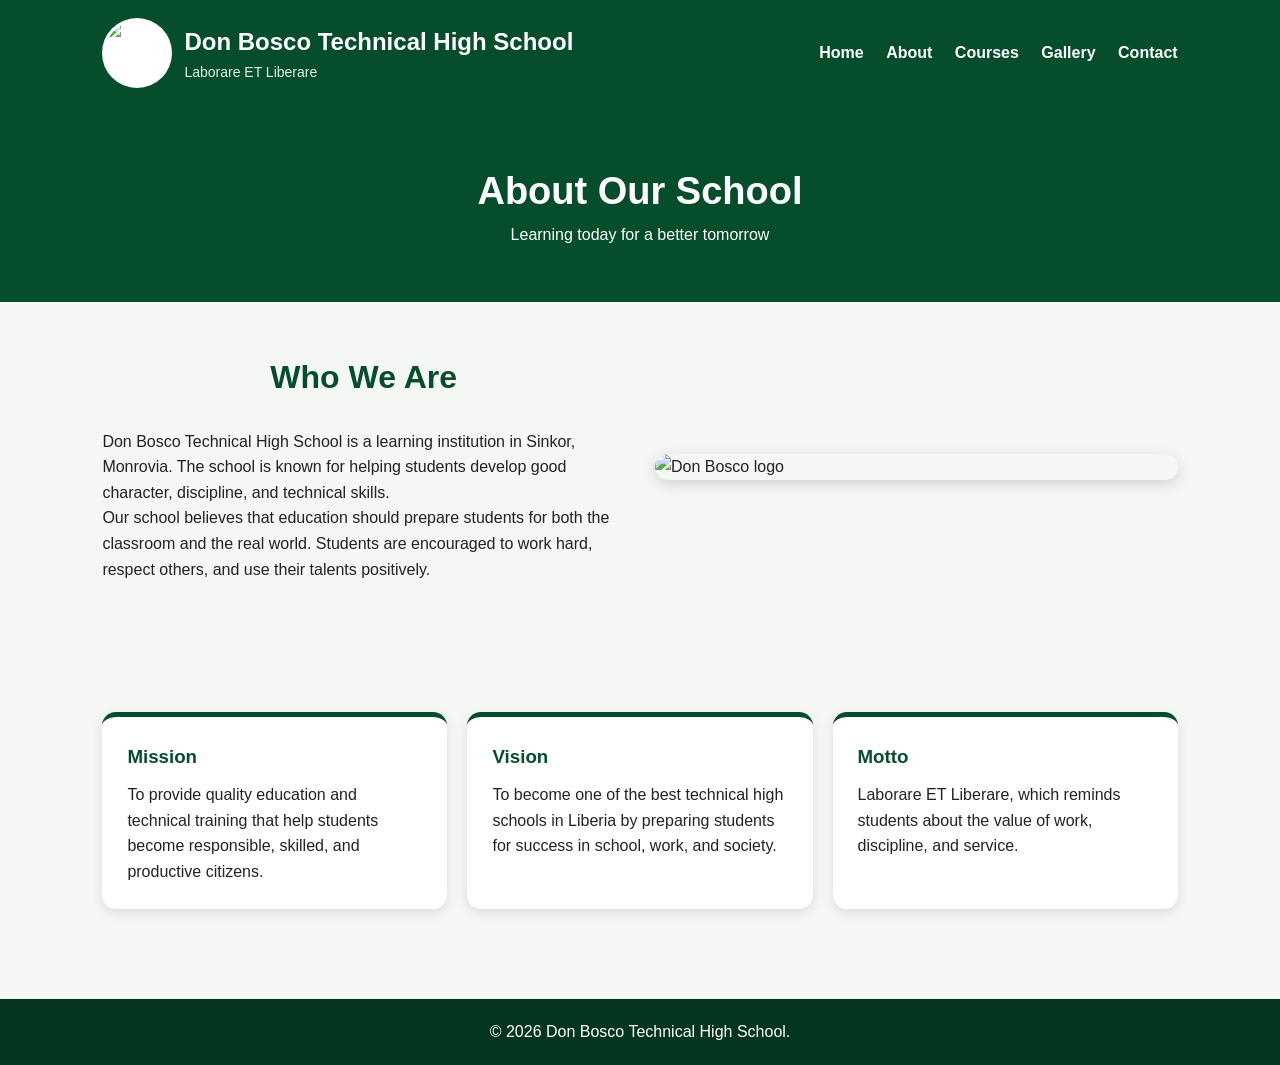
==== about.html @ fb0f15ff "Add files via upload" ====
<!DOCTYPE html>
<html lang="en">
<head>
    <meta charset="UTF-8">
    <meta name="viewport" content="width=device-width, initial-scale=1.0">
    <title>About Us - Don Bosco Technical High School</title>
    <link rel="stylesheet" href="styles.css">
</head>
<body>
    <header>
        <div class="logo-area">
            <img src="assets/logo.jpeg" alt="School Logo">
            <div>
                <h1>Don Bosco Technical High School</h1>
                <p>Laborare ET Liberare</p>
            </div>
        </div>
        <nav>
            <a href="index.html">Home</a>
            <a href="about.html">About</a>
            <a href="courses.html">Courses</a>
            <a href="gallery.html">Gallery</a>
            <a href="contact.html">Contact</a>
        </nav>
    </header>

    <section class="page-banner">
        <h2>About Our School</h2>
        <p>Learning today for a better tomorrow</p>
    </section>

    <section class="section two-column">
        <div>
            <h2>Who We Are</h2>
            <p>Don Bosco Technical High School is a learning institution in Sinkor, Monrovia. The school is known for helping students develop good character, discipline, and technical skills.</p>
            <p>Our school believes that education should prepare students for both the classroom and the real world. Students are encouraged to work hard, respect others, and use their talents positively.</p>
        </div>
        <img src="assets/logo.jpeg" alt="Don Bosco logo">
    </section>

    <section class="section">
        <div class="cards">
            <div class="card">
                <h3>Mission</h3>
                <p>To provide quality education and technical training that help students become responsible, skilled, and productive citizens.</p>
            </div>
            <div class="card">
                <h3>Vision</h3>
                <p>To become one of the best technical high schools in Liberia by preparing students for success in school, work, and society.</p>
            </div>
            <div class="card">
                <h3>Motto</h3>
                <p>Laborare ET Liberare, which reminds students about the value of work, discipline, and service.</p>
            </div>
        </div>
    </section>

    <footer>
        <p>&copy; 2026 Don Bosco Technical High School.</p>
    </footer>
</body>
</html>
---- styles.css ----
*{
    margin:0;
    padding:0;
    box-sizing:border-box;
}

body{
    font-family:Arial, Helvetica, sans-serif;
    background:#f4f7f4;
    color:#222;
    line-height:1.6;
}

header{
    background:#064d2b;
    color:white;
    padding:18px 8%;
    display:flex;
    align-items:center;
    justify-content:space-between;
    flex-wrap:wrap;
}

.logo-area{
    display:flex;
    align-items:center;
    gap:12px;
}

.logo-area img{
    width:70px;
    height:70px;
    border-radius:50%;
    object-fit:cover;
    background:white;
    padding:3px;
}

.logo-area h1{
    font-size:24px;
}

.logo-area p{
    font-size:14px;
    color:#d9f5df;
}

nav a{
    color:white;
    text-decoration:none;
    margin-left:18px;
    font-weight:bold;
}

nav a:hover{
    color:#f4c542;
}

.hero{
    min-height:430px;
    background:linear-gradient(rgba(0,0,0,0.55),rgba(0,0,0,0.55)), url('assets/admission2024.jpeg');
    background-size:cover;
    background-position:center;
    color:white;
    display:flex;
    align-items:center;
    padding:50px 8%;
}

.hero-content{
    max-width:700px;
}

.hero h2{
    font-size:45px;
    margin-bottom:15px;
}

.hero p{
    font-size:18px;
    margin-bottom:25px;
}

.btn{
    display:inline-block;
    background:#f4c542;
    color:#064d2b;
    padding:12px 22px;
    border-radius:25px;
    text-decoration:none;
    font-weight:bold;
}

.btn:hover{
    background:white;
}

.section{
    padding:50px 8%;
}

.section h2{
    text-align:center;
    color:#064d2b;
    margin-bottom:25px;
    font-size:32px;
}

.intro{
    max-width:900px;
    margin:auto;
    text-align:center;
    font-size:18px;
}

.cards{
    display:grid;
    grid-template-columns:repeat(auto-fit,minmax(230px,1fr));
    gap:20px;
    margin-top:30px;
}

.card{
    background:white;
    padding:25px;
    border-radius:14px;
    box-shadow:0 4px 12px rgba(0,0,0,0.1);
    border-top:5px solid #064d2b;
}

.card h3{
    color:#064d2b;
    margin-bottom:10px;
}

.page-banner{
    background:#064d2b;
    color:white;
    text-align:center;
    padding:55px 8%;
}

.page-banner h2{
    font-size:38px;
}

.two-column{
    display:grid;
    grid-template-columns:1fr 1fr;
    gap:30px;
    align-items:center;
}

.two-column img{
    width:100%;
    border-radius:15px;
    box-shadow:0 4px 14px rgba(0,0,0,0.15);
}

.list-box{
    background:white;
    padding:25px;
    border-radius:14px;
    box-shadow:0 4px 12px rgba(0,0,0,0.1);
}

.list-box ul{
    margin-left:20px;
}

.gallery{
    display:grid;
    grid-template-columns:repeat(auto-fit,minmax(250px,1fr));
    gap:20px;
}

.gallery img{
    width:100%;
    height:260px;
    object-fit:cover;
    border-radius:15px;
    box-shadow:0 4px 12px rgba(0,0,0,0.12);
}

.contact-box{
    max-width:800px;
    margin:auto;
    background:white;
    padding:30px;
    border-radius:15px;
    box-shadow:0 4px 12px rgba(0,0,0,0.12);
}

.contact-box p{
    margin:12px 0;
    font-size:18px;
}

form{
    margin-top:20px;
}

input, textarea{
    width:100%;
    padding:12px;
    margin:8px 0;
    border:1px solid #ccc;
    border-radius:8px;
    font-size:16px;
}

button{
    background:#064d2b;
    color:white;
    border:none;
    padding:12px 22px;
    border-radius:25px;
    cursor:pointer;
    font-size:16px;
    font-weight:bold;
}

button:hover{
    background:#0a6b3d;
}

footer{
    background:#04351f;
    color:white;
    text-align:center;
    padding:20px;
    margin-top:40px;
}

@media(max-width:768px){
    header{
        text-align:center;
        justify-content:center;
    }

    nav{
        margin-top:15px;
    }

    nav a{
        display:inline-block;
        margin:6px 8px;
    }

    .hero h2{
        font-size:32px;
    }

    .two-column{
        grid-template-columns:1fr;
    }
}
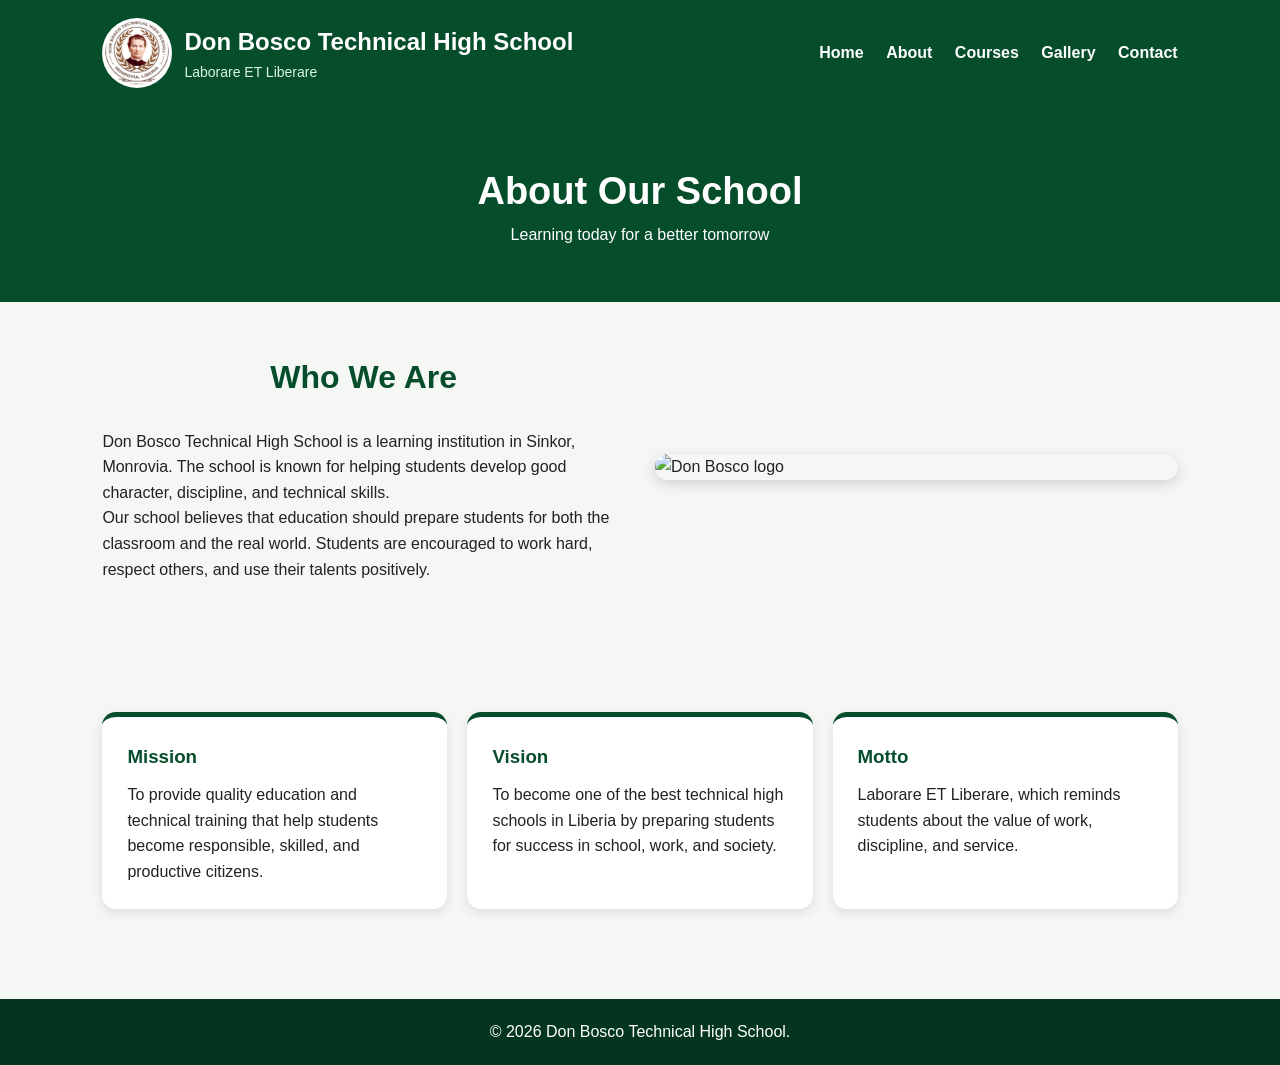
==== commit 9262c937: "Update about.html" ====
--- a/about.html
+++ b/about.html
@@ -9,7 +9,7 @@
 <body>
     <header>
         <div class="logo-area">
-            <img src="assets/logo.jpeg" alt="School Logo">
+            <img src="logo.jpeg" alt="School Logo">
             <div>
                 <h1>Don Bosco Technical High School</h1>
                 <p>Laborare ET Liberare</p>
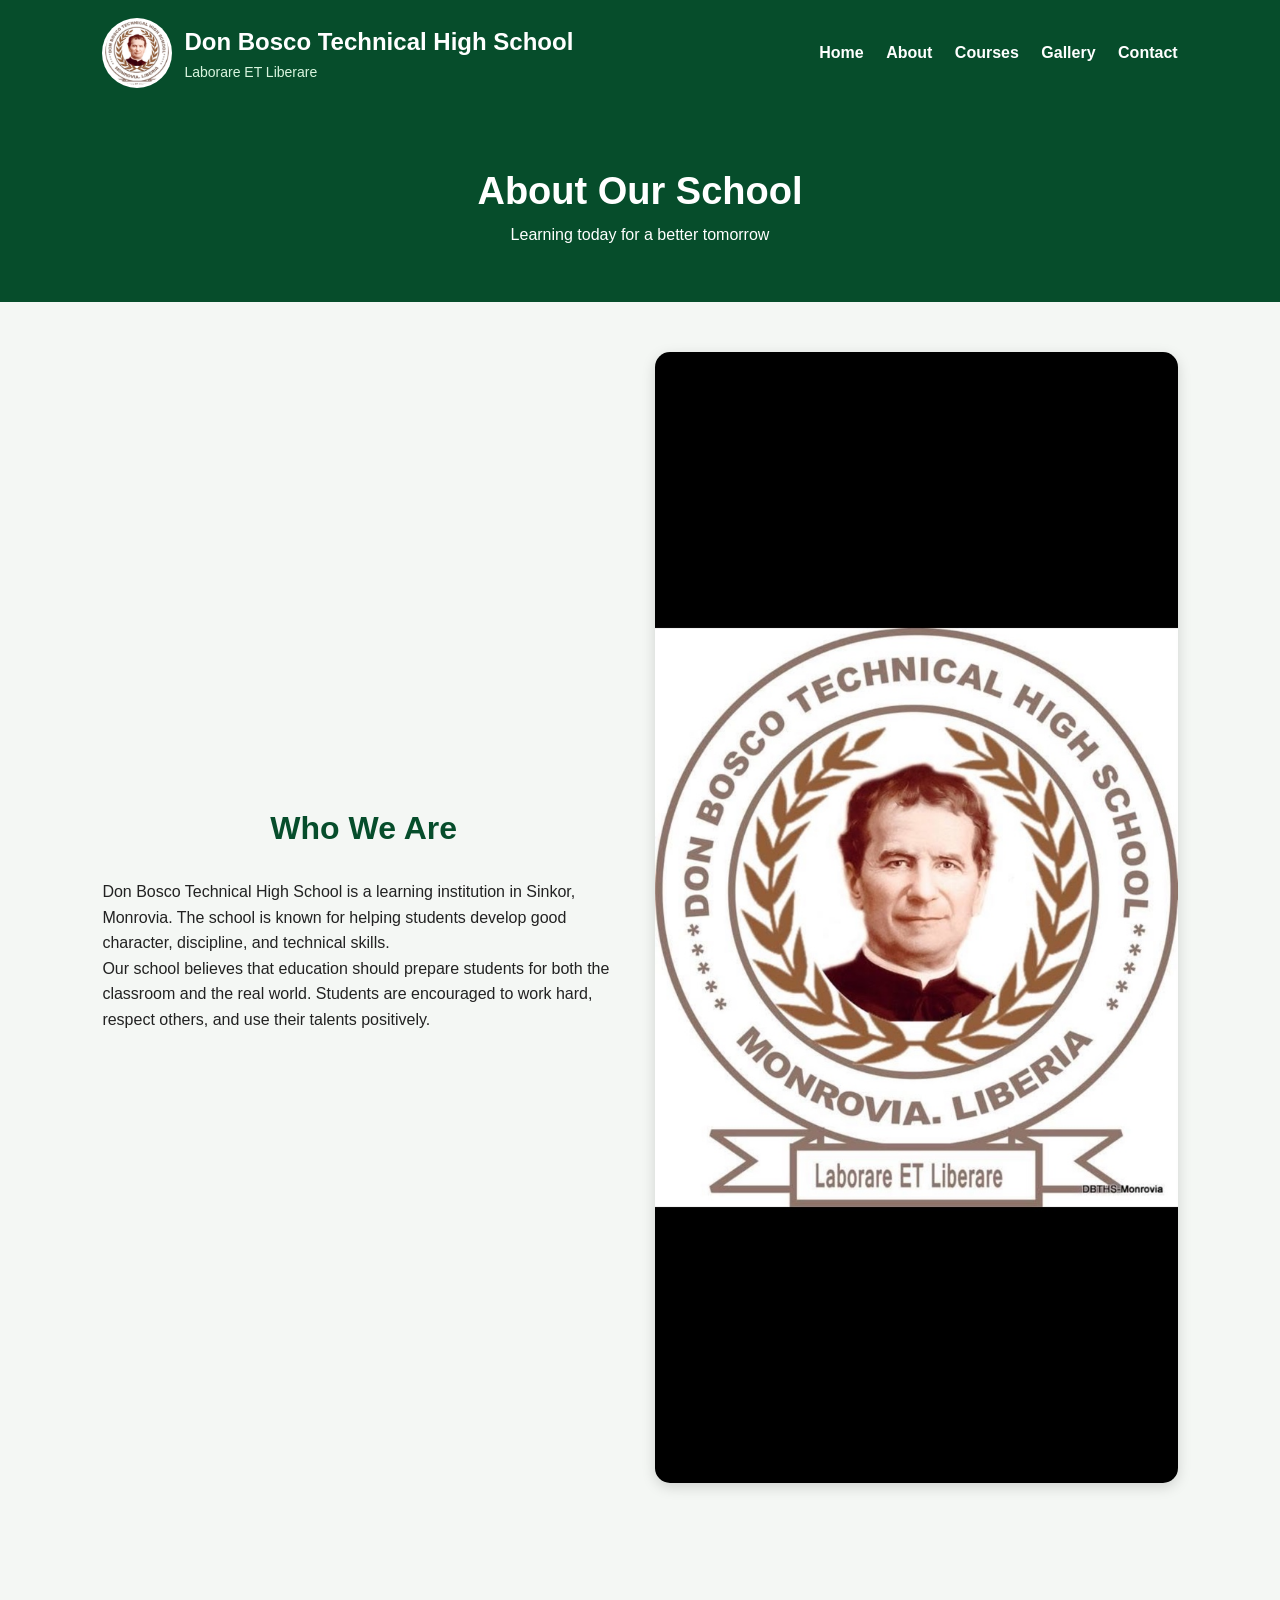
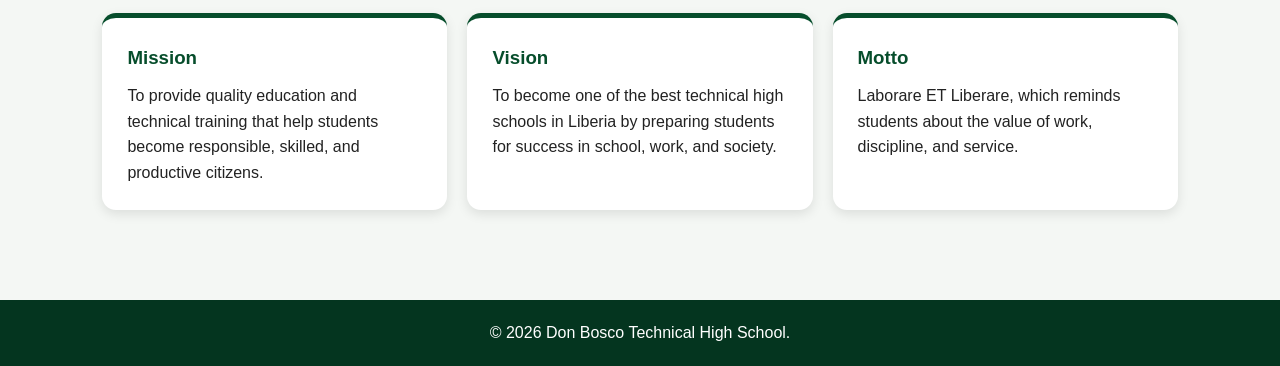
==== commit efd5d92a: "Update about.html" ====
--- a/about.html
+++ b/about.html
@@ -35,7 +35,7 @@
             <p>Don Bosco Technical High School is a learning institution in Sinkor, Monrovia. The school is known for helping students develop good character, discipline, and technical skills.</p>
             <p>Our school believes that education should prepare students for both the classroom and the real world. Students are encouraged to work hard, respect others, and use their talents positively.</p>
         </div>
-        <img src="assets/logo.jpeg" alt="Don Bosco logo">
+        <img src="logo.jpeg" alt="Don Bosco logo">
     </section>
 
     <section class="section">
